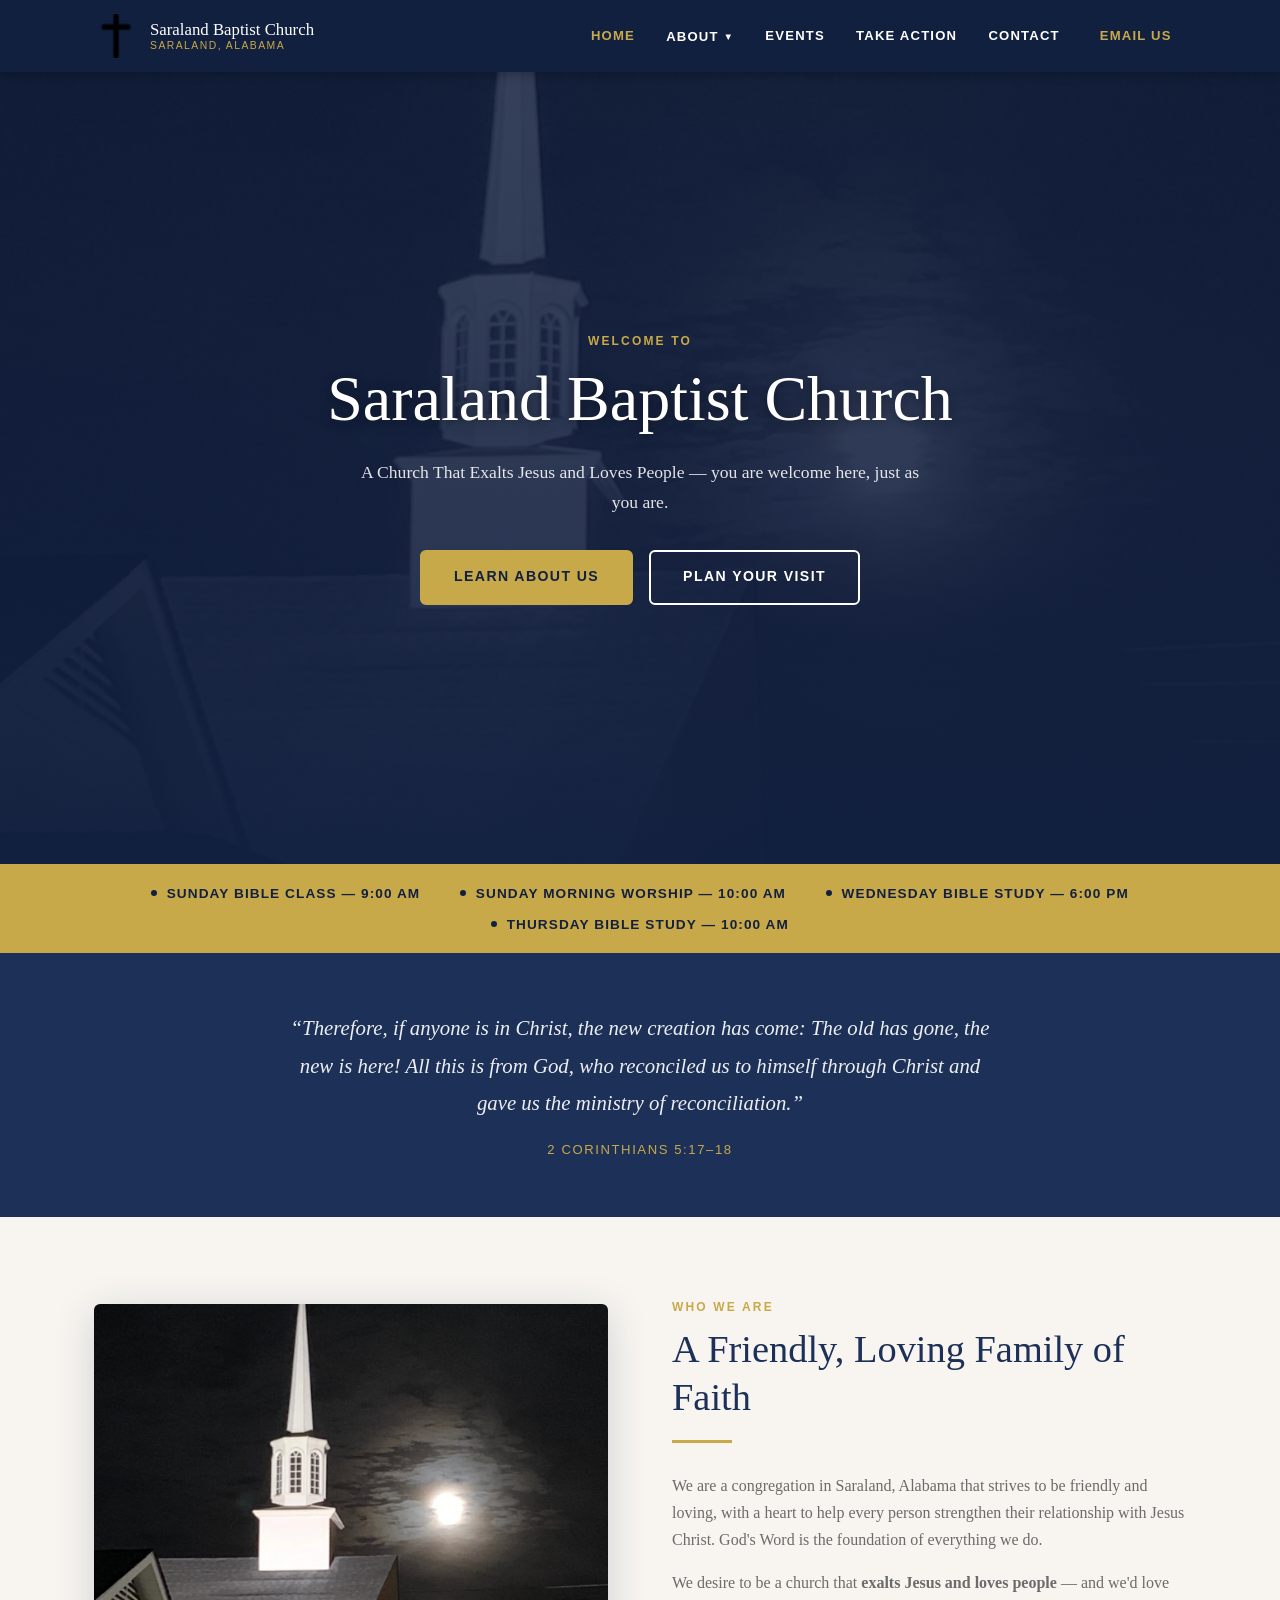
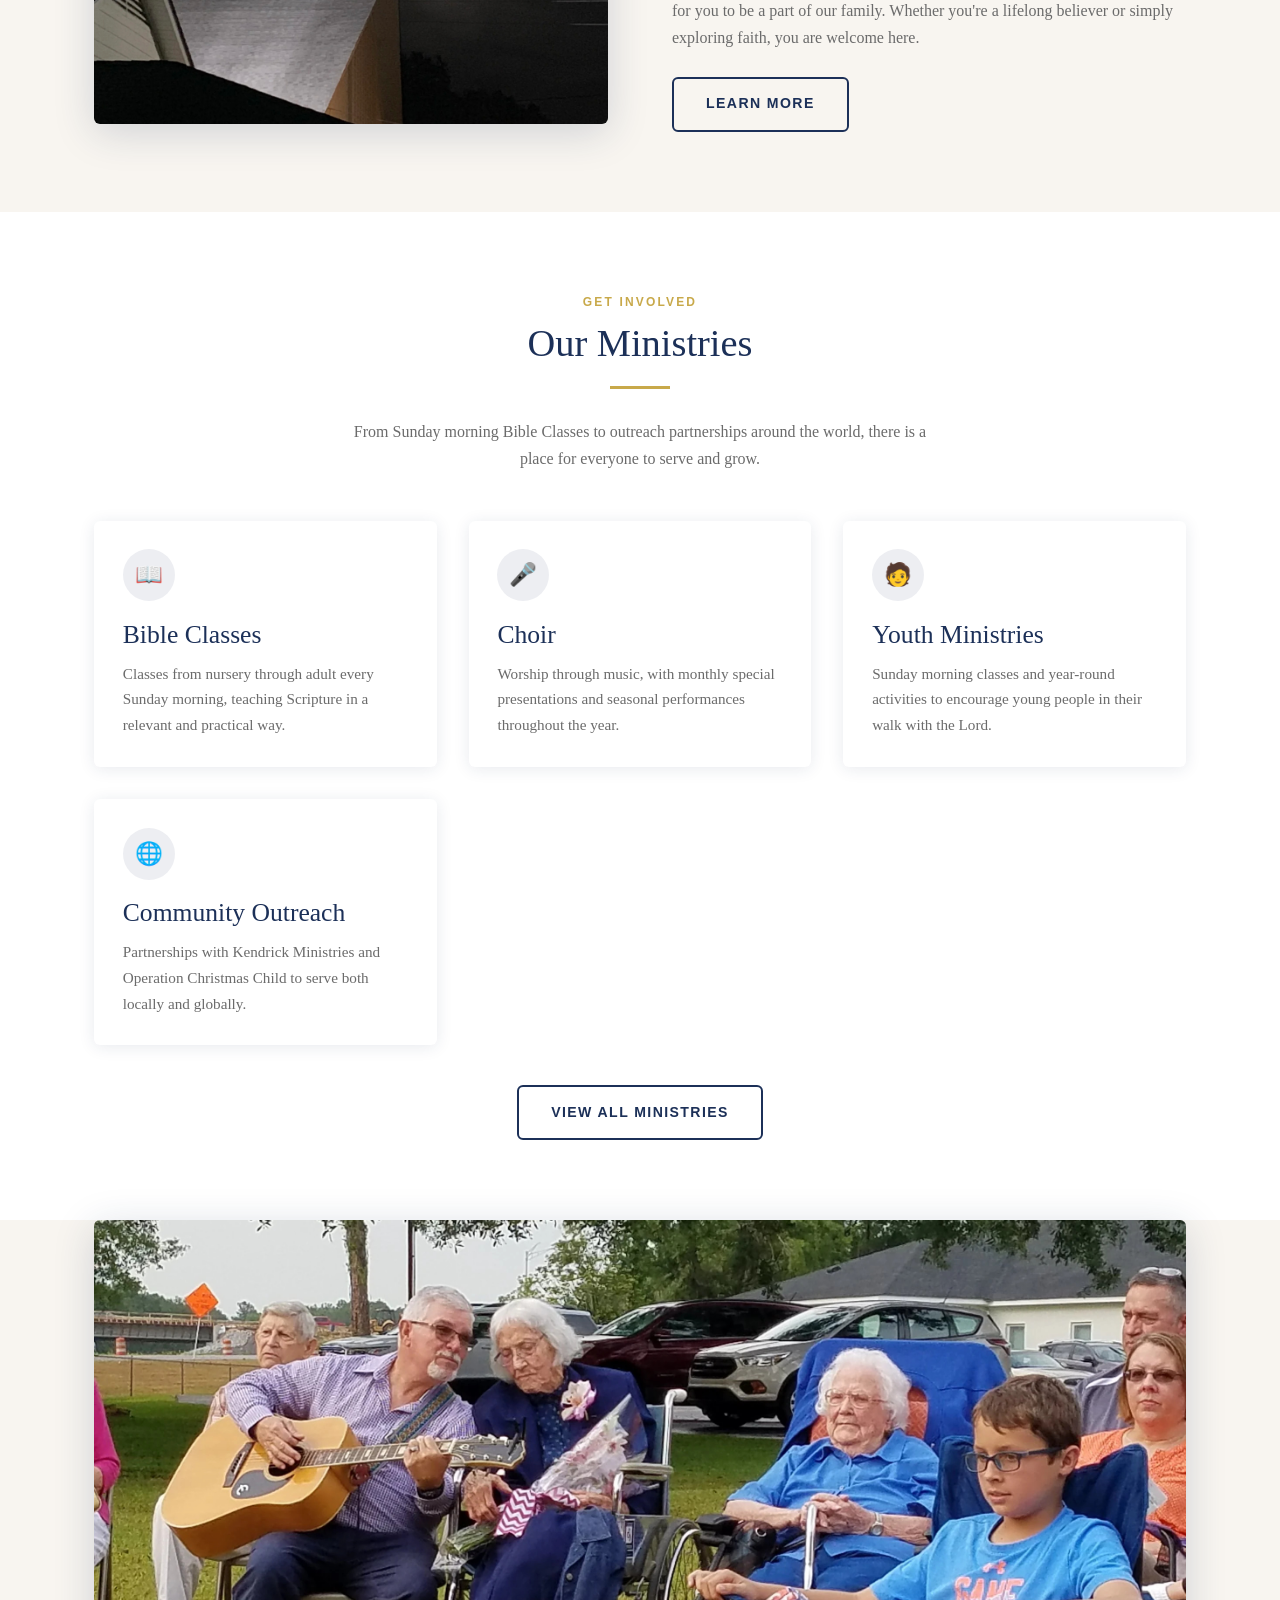
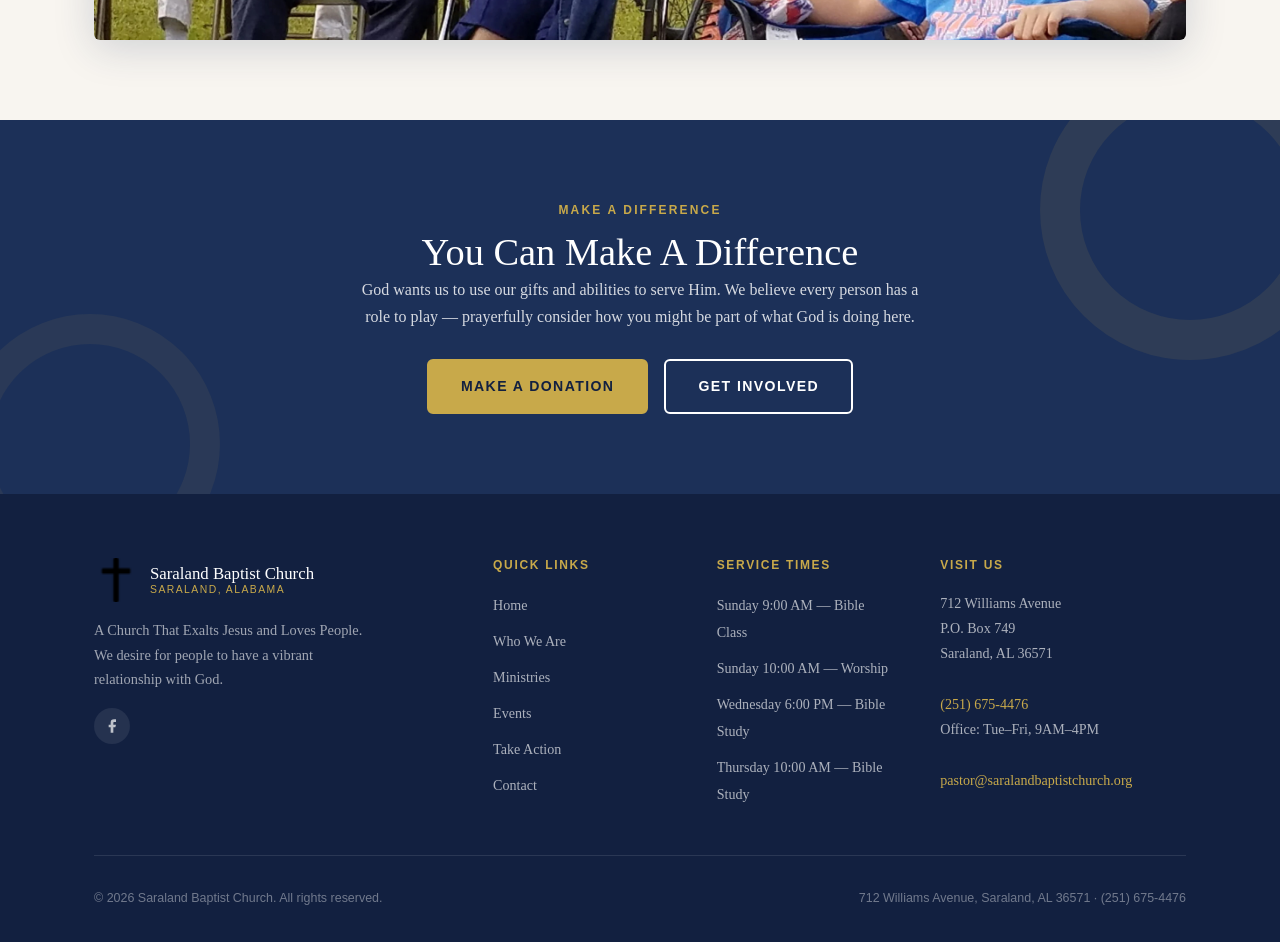
==== index.html @ 510d8241 "init" ====
<!DOCTYPE html>
<html lang="en">
<head>
  <meta charset="UTF-8">
  <meta name="viewport" content="width=device-width, initial-scale=1.0">
  <title>Saraland Baptist Church — A Church That Exalts Jesus and Loves People</title>
  <meta name="description" content="Saraland Baptist Church is a friendly, loving congregation in Saraland, Alabama. We desire for people to have a vibrant relationship with God.">
  <link rel="icon" type="image/x-icon" href="assets/icons/favicon.ico">
  <link rel="stylesheet" href="css/style.css">
</head>
<body>

  <!-- ===================== HEADER ===================== -->
  <header id="site-header">
    <div class="container">
      <div class="header-inner">

        <a href="index.html" class="site-logo">
          <img src="assets/icons/favicon.ico" alt="Saraland Baptist Church Logo">
          <div class="logo-text">
            <span class="logo-name">Saraland Baptist Church</span>
            <span class="logo-sub">Saraland, Alabama</span>
          </div>
        </a>

        <button class="nav-toggle" id="nav-toggle" aria-label="Toggle navigation" aria-expanded="false">
          <span></span><span></span><span></span>
        </button>

        <ul class="main-nav" id="main-nav" role="list">
          <li><a href="index.html" class="active">Home</a></li>
          <li>
            <button aria-haspopup="true" aria-expanded="false" id="about-btn">
              About <span class="nav-arrow">&#9660;</span>
            </button>
            <ul class="dropdown-menu" id="about-dropdown" role="list">
              <li><a href="about.html">Who We Are</a></li>
              <li><a href="ministries.html">Ministries</a></li>
            </ul>
          </li>
          <li><a href="events.html">Events</a></li>
          <li><a href="take-action.html">Take Action</a></li>
          <li><a href="contact.html">Contact</a></li>
          <li><a href="mailto:pastor@saralandbaptistchurch.org" class="nav-email">Email Us</a></li>
        </ul>

      </div>
    </div>
  </header>

  <main>

    <!-- ===================== HERO ===================== -->
    <section class="hero">
      <div class="hero-bg" aria-hidden="true"></div>
      <div class="hero-overlay" aria-hidden="true"></div>
      <div class="hero-content">
        <span class="section-label">Welcome to</span>
        <h1>Saraland Baptist Church</h1>
        <p>A Church That Exalts Jesus and Loves People — you are welcome here, just as you are.</p>
        <div class="hero-buttons">
          <a href="about.html" class="btn btn-primary">Learn About Us</a>
          <a href="contact.html" class="btn btn-outline">Plan Your Visit</a>
        </div>
      </div>
    </section>

    <!-- ===================== SERVICE TIMES BANNER ===================== -->
    <div class="service-banner">
      <div class="container">
        <div class="service-item">
          <span class="dot"></span>
          <span>Sunday Bible Class &mdash; 9:00 AM</span>
        </div>
        <div class="service-item">
          <span class="dot"></span>
          <span>Sunday Morning Worship &mdash; 10:00 AM</span>
        </div>
        <div class="service-item">
          <span class="dot"></span>
          <span>Wednesday Bible Study &mdash; 6:00 PM</span>
        </div>
        <div class="service-item">
          <span class="dot"></span>
          <span>Thursday Bible Study &mdash; 10:00 AM</span>
        </div>
      </div>
    </div>

    <!-- ===================== SCRIPTURE ===================== -->
    <section class="scripture-band">
      <div class="container">
        <blockquote>
          &ldquo;Therefore, if anyone is in Christ, the new creation has come: The old has gone, the new is here!
          All this is from God, who reconciled us to himself through Christ and gave us the ministry of reconciliation.&rdquo;
          <cite>2 Corinthians 5:17&ndash;18</cite>
        </blockquote>
      </div>
    </section>

    <!-- ===================== ABOUT TEASER ===================== -->
    <section class="about-home section-pad">
      <div class="container">
        <div class="about-home-inner">

          <div class="about-home-image">
            <img src="assets/images/church-exterior.jpg" alt="Saraland Baptist Church building at night">
            <div class="image-accent" aria-hidden="true"></div>
          </div>

          <div class="about-home-text">
            <span class="section-label">Who We Are</span>
            <h2>A Friendly, Loving Family of Faith</h2>
            <hr class="divider divider-left">
            <p>
              We are a congregation in Saraland, Alabama that strives to be friendly and loving,
              with a heart to help every person strengthen their relationship with Jesus Christ.
              God's Word is the foundation of everything we do.
            </p>
            <p>
              We desire to be a church that <strong>exalts Jesus and loves people</strong> —
              and we'd love for you to be a part of our family.
              Whether you're a lifelong believer or simply exploring faith, you are welcome here.
            </p>
            <a href="about.html" class="btn btn-outline-navy" style="margin-top:0.6rem;">Learn More</a>
          </div>

        </div>
      </div>
    </section>

    <!-- ===================== MINISTRIES SNAPSHOT ===================== -->
    <section class="section-pad" style="background: var(--white);">
      <div class="container">
        <div class="text-center" style="max-width:600px; margin:0 auto 3rem;">
          <span class="section-label">Get Involved</span>
          <h2>Our Ministries</h2>
          <hr class="divider">
          <p style="color: var(--text-muted);">
            From Sunday morning Bible Classes to outreach partnerships around the world,
            there is a place for everyone to serve and grow.
          </p>
        </div>

        <div class="cards-grid">
          <div class="card">
            <div class="card-body">
              <div class="card-icon">&#128214;</div>
              <h3>Bible Classes</h3>
              <p>Classes from nursery through adult every Sunday morning, teaching Scripture in a relevant and practical way.</p>
            </div>
          </div>
          <div class="card">
            <div class="card-body">
              <div class="card-icon">&#127908;</div>
              <h3>Choir</h3>
              <p>Worship through music, with monthly special presentations and seasonal performances throughout the year.</p>
            </div>
          </div>
          <div class="card">
            <div class="card-body">
              <div class="card-icon">&#129489;</div>
              <h3>Youth Ministries</h3>
              <p>Sunday morning classes and year-round activities to encourage young people in their walk with the Lord.</p>
            </div>
          </div>
          <div class="card">
            <div class="card-body">
              <div class="card-icon">&#127760;</div>
              <h3>Community Outreach</h3>
              <p>Partnerships with Kendrick Ministries and Operation Christmas Child to serve both locally and globally.</p>
            </div>
          </div>
        </div>

        <div class="text-center" style="margin-top: 2.5rem;">
          <a href="ministries.html" class="btn btn-outline-navy">View All Ministries</a>
        </div>
      </div>
    </section>

    <!-- ===================== CAMPFIRE / COMMUNITY IMAGE ===================== -->
    <section class="section-pad" style="background: var(--cream); padding-top: 0;">
      <div class="container">
        <div style="border-radius: var(--radius); overflow: hidden; box-shadow: var(--shadow-lg); max-height: 420px;">
          <img
            src="assets/images/campfire-gathering.jpg"
            alt="Church community gathering around a campfire"
            style="width:100%; height:420px; object-fit:cover; display:block;"
          >
        </div>
      </div>
    </section>

    <!-- ===================== TAKE ACTION ===================== -->
    <section class="take-action-home section-pad">
      <div class="container" style="position: relative; z-index: 1;">
        <span class="section-label text-gold">Make A Difference</span>
        <h2>You Can Make A Difference</h2>
        <p>
          God wants us to use our gifts and abilities to serve Him. We believe every person has a
          role to play — prayerfully consider how you might be part of what God is doing here.
        </p>
        <div style="display:flex; gap:1rem; justify-content:center; flex-wrap:wrap;">
          <a href="take-action.html#donate" class="btn btn-primary">Make A Donation</a>
          <a href="ministries.html" class="btn btn-outline">Get Involved</a>
        </div>
      </div>
    </section>

  </main>

  <!-- ===================== FOOTER ===================== -->
  <footer id="site-footer">
    <div class="container">
      <div class="footer-grid">

        <div class="footer-brand">
          <a href="index.html" class="site-logo">
            <img src="assets/icons/favicon.ico" alt="SBC Logo">
            <div class="logo-text">
              <span class="logo-name">Saraland Baptist Church</span>
              <span class="logo-sub">Saraland, Alabama</span>
            </div>
          </a>
          <p>A Church That Exalts Jesus and Loves People. We desire for people to have a vibrant relationship with God.</p>
          <div class="social-links" style="margin-top:1rem;">
            <a href="https://www.facebook.com/Saralandbaptist" target="_blank" rel="noopener" aria-label="Facebook">
              <svg width="16" height="16" viewBox="0 0 24 24" fill="currentColor"><path d="M18 2h-3a5 5 0 0 0-5 5v3H7v4h3v8h4v-8h3l1-4h-4V7a1 1 0 0 1 1-1h3z"/></svg>
            </a>
          </div>
        </div>

        <div class="footer-col">
          <h4>Quick Links</h4>
          <ul>
            <li><a href="index.html">Home</a></li>
            <li><a href="about.html">Who We Are</a></li>
            <li><a href="ministries.html">Ministries</a></li>
            <li><a href="events.html">Events</a></li>
            <li><a href="take-action.html">Take Action</a></li>
            <li><a href="contact.html">Contact</a></li>
          </ul>
        </div>

        <div class="footer-col">
          <h4>Service Times</h4>
          <ul>
            <li><a href="about.html#service-times">Sunday 9:00 AM — Bible Class</a></li>
            <li><a href="about.html#service-times">Sunday 10:00 AM — Worship</a></li>
            <li><a href="about.html#service-times">Wednesday 6:00 PM — Bible Study</a></li>
            <li><a href="about.html#service-times">Thursday 10:00 AM — Bible Study</a></li>
          </ul>
        </div>

        <div class="footer-col footer-contact">
          <h4>Visit Us</h4>
          <p>
            712 Williams Avenue<br>
            P.O. Box 749<br>
            Saraland, AL 36571<br><br>
            <a href="tel:+12516754476">(251) 675-4476</a><br>
            Office: Tue–Fri, 9AM–4PM<br><br>
            <a href="mailto:pastor@saralandbaptistchurch.org">pastor@saralandbaptistchurch.org</a>
          </p>
        </div>

      </div>

      <div class="footer-bottom">
        <p>&copy; <span id="footer-year"></span> Saraland Baptist Church. All rights reserved.</p>
        <p>712 Williams Avenue, Saraland, AL 36571 &middot; <a href="tel:+12516754476" style="color:rgba(255,255,255,0.4)">(251) 675-4476</a></p>
      </div>
    </div>
  </footer>

  <script src="js/main.js"></script>
</body>
</html>
---- css/style.css ----
/* ============================================================
   Saraland Baptist Church - Main Stylesheet
   ============================================================ */

/* --- Reset & Base ------------------------------------------ */
*, *::before, *::after {
  box-sizing: border-box;
  margin: 0;
  padding: 0;
}

:root {
  --navy:       #1c3058;
  --navy-dark:  #122040;
  --navy-light: #2a4a7f;
  --gold:       #c8a94a;
  --gold-light: #e0c46a;
  --cream:      #f8f5f0;
  --white:      #ffffff;
  --text:       #2c2c2c;
  --text-muted: #6b6b6b;
  --border:     #ddd8d0;
  --shadow:     0 2px 16px rgba(28,48,88,0.10);
  --shadow-lg:  0 8px 40px rgba(28,48,88,0.18);
  --radius:     6px;
  --transition: 0.22s ease;
  --font-body:  'Georgia', 'Times New Roman', serif;
  --font-sans:  'Segoe UI', 'Helvetica Neue', Arial, sans-serif;
  --font-display: 'Georgia', 'Palatino Linotype', serif;
}

html {
  scroll-behavior: smooth;
  font-size: 16px;
}

body {
  font-family: var(--font-body);
  color: var(--text);
  background: var(--cream);
  line-height: 1.7;
}

img {
  display: block;
  max-width: 100%;
  height: auto;
}

a {
  color: var(--navy);
  text-decoration: none;
  transition: color var(--transition);
}

a:hover { color: var(--gold); }

ul { list-style: none; }

/* --- Typography -------------------------------------------- */
h1, h2, h3, h4, h5 {
  font-family: var(--font-display);
  color: var(--navy);
  line-height: 1.25;
  font-weight: normal;
}

h1 { font-size: clamp(2rem, 5vw, 3.2rem); }
h2 { font-size: clamp(1.6rem, 3.5vw, 2.4rem); }
h3 { font-size: clamp(1.2rem, 2.5vw, 1.6rem); }
h4 { font-size: 1.1rem; font-weight: bold; }

p { margin-bottom: 1em; }
p:last-child { margin-bottom: 0; }

.section-label {
  font-family: var(--font-sans);
  font-size: 0.75rem;
  font-weight: 700;
  letter-spacing: 0.18em;
  text-transform: uppercase;
  color: var(--gold);
  margin-bottom: 0.6em;
  display: block;
}

/* --- Layout Utilities -------------------------------------- */
.container {
  width: 100%;
  max-width: 1140px;
  margin: 0 auto;
  padding: 0 1.5rem;
}

.section-pad {
  padding: 5rem 0;
}

.section-pad-sm {
  padding: 3rem 0;
}

.text-center { text-align: center; }
.text-white  { color: var(--white) !important; }
.text-gold   { color: var(--gold) !important; }

.divider {
  width: 60px;
  height: 3px;
  background: var(--gold);
  margin: 1.2rem auto 1.8rem;
  border: none;
}

.divider-left {
  margin-left: 0;
}

/* --- Buttons ----------------------------------------------- */
.btn {
  display: inline-block;
  font-family: var(--font-sans);
  font-size: 0.88rem;
  font-weight: 700;
  letter-spacing: 0.1em;
  text-transform: uppercase;
  padding: 0.85rem 2rem;
  border-radius: var(--radius);
  border: 2px solid transparent;
  cursor: pointer;
  transition: all var(--transition);
  text-align: center;
  text-decoration: none;
}

.btn-primary {
  background: var(--gold);
  color: var(--navy-dark);
  border-color: var(--gold);
}

.btn-primary:hover {
  background: var(--gold-light);
  border-color: var(--gold-light);
  color: var(--navy-dark);
}

.btn-outline {
  background: transparent;
  color: var(--white);
  border-color: var(--white);
}

.btn-outline:hover {
  background: var(--white);
  color: var(--navy);
}

.btn-outline-navy {
  background: transparent;
  color: var(--navy);
  border-color: var(--navy);
}

.btn-outline-navy:hover {
  background: var(--navy);
  color: var(--white);
}

/* --- Header / Navigation ----------------------------------- */
#site-header {
  position: sticky;
  top: 0;
  z-index: 1000;
  background: var(--navy-dark);
  box-shadow: 0 2px 10px rgba(0,0,0,0.3);
}

.header-inner {
  display: flex;
  align-items: center;
  justify-content: space-between;
  height: 72px;
  gap: 1rem;
}

/* Logo */
.site-logo {
  display: flex;
  align-items: center;
  gap: 0.75rem;
  text-decoration: none;
  flex-shrink: 0;
}

.site-logo img {
  width: 44px;
  height: 44px;
  border-radius: 50%;
  object-fit: cover;
}

.site-logo .logo-text {
  display: flex;
  flex-direction: column;
  line-height: 1.2;
}

.site-logo .logo-name {
  font-family: var(--font-display);
  font-size: 1.05rem;
  color: var(--white);
  font-weight: normal;
}

.site-logo .logo-sub {
  font-family: var(--font-sans);
  font-size: 0.65rem;
  letter-spacing: 0.14em;
  text-transform: uppercase;
  color: var(--gold);
}

/* Main Nav */
.main-nav {
  display: flex;
  align-items: center;
  gap: 0.25rem;
}

.main-nav > li {
  position: relative;
}

.main-nav > li > a,
.main-nav > li > button {
  font-family: var(--font-sans);
  font-size: 0.82rem;
  font-weight: 600;
  letter-spacing: 0.09em;
  text-transform: uppercase;
  color: var(--white);
  padding: 0.55rem 0.85rem;
  border-radius: var(--radius);
  background: none;
  border: none;
  cursor: pointer;
  transition: all var(--transition);
  display: flex;
  align-items: center;
  gap: 0.3rem;
  white-space: nowrap;
  text-decoration: none;
}

.main-nav > li > a:hover,
.main-nav > li > button:hover {
  background: rgba(255,255,255,0.1);
  color: var(--gold);
}

.main-nav > li > a.active,
.main-nav > li > button.active {
  color: var(--gold);
}

.nav-arrow {
  font-size: 0.6rem;
  transition: transform var(--transition);
}

.main-nav > li > button[aria-expanded="true"] .nav-arrow {
  transform: rotate(180deg);
}

/* Dropdown */
.dropdown-menu {
  position: absolute;
  top: calc(100% + 6px);
  left: 0;
  background: var(--navy-dark);
  border: 1px solid rgba(200,169,74,0.25);
  border-radius: var(--radius);
  min-width: 180px;
  box-shadow: var(--shadow-lg);
  opacity: 0;
  visibility: hidden;
  transform: translateY(-6px);
  transition: all var(--transition);
  z-index: 200;
}

.main-nav > li:hover .dropdown-menu,
.main-nav > li > button[aria-expanded="true"] + .dropdown-menu {
  opacity: 1;
  visibility: visible;
  transform: translateY(0);
}

.dropdown-menu a {
  display: block;
  font-family: var(--font-sans);
  font-size: 0.82rem;
  font-weight: 500;
  color: rgba(255,255,255,0.85);
  padding: 0.65rem 1.1rem;
  transition: all var(--transition);
  text-decoration: none;
  letter-spacing: 0.04em;
}

.dropdown-menu a:hover {
  color: var(--gold);
  background: rgba(255,255,255,0.06);
}

/* Email in nav */
.nav-email {
  font-family: var(--font-sans);
  font-size: 0.78rem;
  color: var(--gold) !important;
  border: 1px solid rgba(200,169,74,0.4);
  border-radius: 20px;
  padding: 0.4rem 0.9rem !important;
  margin-left: 0.5rem;
}

.nav-email:hover {
  background: var(--gold) !important;
  color: var(--navy-dark) !important;
}

/* Hamburger */
.nav-toggle {
  display: none;
  flex-direction: column;
  gap: 5px;
  background: none;
  border: none;
  cursor: pointer;
  padding: 6px;
  z-index: 1100;
}

.nav-toggle span {
  display: block;
  width: 26px;
  height: 2px;
  background: var(--white);
  border-radius: 2px;
  transition: all var(--transition);
}

.nav-toggle.open span:nth-child(1) {
  transform: translateY(7px) rotate(45deg);
}

.nav-toggle.open span:nth-child(2) {
  opacity: 0;
}

.nav-toggle.open span:nth-child(3) {
  transform: translateY(-7px) rotate(-45deg);
}

/* --- Hero Section ------------------------------------------ */
.hero {
  position: relative;
  min-height: 88vh;
  display: flex;
  align-items: center;
  justify-content: center;
  text-align: center;
  background: var(--navy-dark);
  overflow: hidden;
}

.hero-bg {
  position: absolute;
  inset: 0;
  background-image: url('../assets/images/church-exterior.jpg');
  background-size: cover;
  background-position: center;
  opacity: 0.35;
  z-index: 0;
}

.hero-overlay {
  position: absolute;
  inset: 0;
  background: linear-gradient(
    to bottom,
    rgba(18,32,64,0.5) 0%,
    rgba(18,32,64,0.7) 60%,
    rgba(18,32,64,0.95) 100%
  );
  z-index: 1;
}

.hero-content {
  position: relative;
  z-index: 2;
  max-width: 780px;
  padding: 2rem 1.5rem;
}

.hero-content .section-label {
  color: var(--gold);
}

.hero-content h1 {
  color: var(--white);
  font-size: clamp(2.2rem, 6vw, 4rem);
  margin-bottom: 1.2rem;
  text-shadow: 0 2px 12px rgba(0,0,0,0.4);
}

.hero-content p {
  font-size: 1.1rem;
  color: rgba(255,255,255,0.88);
  max-width: 560px;
  margin: 0 auto 2rem;
}

.hero-buttons {
  display: flex;
  gap: 1rem;
  justify-content: center;
  flex-wrap: wrap;
}

/* --- Scripture Band ---------------------------------------- */
.scripture-band {
  background: var(--navy);
  padding: 3.5rem 0;
  text-align: center;
}

.scripture-band blockquote {
  font-style: italic;
  font-size: clamp(1.05rem, 2.5vw, 1.3rem);
  color: rgba(255,255,255,0.92);
  max-width: 720px;
  margin: 0 auto;
  line-height: 1.8;
}

.scripture-band cite {
  display: block;
  margin-top: 1rem;
  font-family: var(--font-sans);
  font-size: 0.82rem;
  letter-spacing: 0.12em;
  text-transform: uppercase;
  color: var(--gold);
  font-style: normal;
}

/* --- Service Times Banner ---------------------------------- */
.service-banner {
  background: var(--gold);
  padding: 1.1rem 0;
}

.service-banner .container {
  display: flex;
  align-items: center;
  justify-content: center;
  flex-wrap: wrap;
  gap: 0.5rem 2.5rem;
}

.service-item {
  display: flex;
  align-items: center;
  gap: 0.6rem;
  font-family: var(--font-sans);
  font-size: 0.85rem;
  font-weight: 600;
  color: var(--navy-dark);
  text-transform: uppercase;
  letter-spacing: 0.08em;
}

.service-item .dot {
  width: 6px;
  height: 6px;
  border-radius: 50%;
  background: var(--navy-dark);
  flex-shrink: 0;
}

/* --- Cards / Grid ------------------------------------------ */
.cards-grid {
  display: grid;
  grid-template-columns: repeat(auto-fit, minmax(280px, 1fr));
  gap: 2rem;
}

.card {
  background: var(--white);
  border-radius: var(--radius);
  box-shadow: var(--shadow);
  overflow: hidden;
  transition: transform var(--transition), box-shadow var(--transition);
}

.card:hover {
  transform: translateY(-3px);
  box-shadow: var(--shadow-lg);
}

.card-body {
  padding: 1.8rem;
}

.card-icon {
  width: 52px;
  height: 52px;
  background: rgba(28,48,88,0.08);
  border-radius: 50%;
  display: flex;
  align-items: center;
  justify-content: center;
  margin-bottom: 1.1rem;
  font-size: 1.4rem;
}

.card h3 {
  margin-bottom: 0.6rem;
}

.card p {
  color: var(--text-muted);
  font-size: 0.95rem;
}

/* --- About Section (Home) ---------------------------------- */
.about-home {
  background: var(--cream);
}

.about-home-inner {
  display: grid;
  grid-template-columns: 1fr 1fr;
  gap: 4rem;
  align-items: center;
}

.about-home-image {
  position: relative;
}

.about-home-image img {
  border-radius: var(--radius);
  box-shadow: var(--shadow-lg);
  width: 100%;
  height: 420px;
  object-fit: cover;
}

.about-home-image .image-accent {
  position: absolute;
  bottom: -16px;
  right: -16px;
  width: 120px;
  height: 120px;
  border: 4px solid var(--gold);
  border-radius: var(--radius);
  z-index: -1;
}

.about-home-text h2 { margin-bottom: 0.4rem; }

.about-home-text p {
  color: var(--text-muted);
  font-size: 1rem;
}

/* --- Take Action (Home) ------------------------------------ */
.take-action-home {
  background: var(--navy);
  color: var(--white);
  text-align: center;
  position: relative;
  overflow: hidden;
}

.take-action-home::before {
  content: '';
  position: absolute;
  top: -60px;
  right: -60px;
  width: 300px;
  height: 300px;
  border: 40px solid rgba(200,169,74,0.1);
  border-radius: 50%;
}

.take-action-home::after {
  content: '';
  position: absolute;
  bottom: -80px;
  left: -40px;
  width: 260px;
  height: 260px;
  border: 30px solid rgba(200,169,74,0.08);
  border-radius: 50%;
}

.take-action-home h2 { color: var(--white); }

.take-action-home p {
  color: rgba(255,255,255,0.82);
  max-width: 560px;
  margin: 0 auto 1.8rem;
}

/* --- Page Hero (Interior Pages) ---------------------------- */
.page-hero {
  background: var(--navy-dark);
  padding: 4.5rem 0 3.5rem;
  text-align: center;
  position: relative;
  overflow: hidden;
}

.page-hero::after {
  content: '';
  position: absolute;
  bottom: 0;
  left: 0;
  right: 0;
  height: 4px;
  background: linear-gradient(90deg, var(--navy-dark), var(--gold), var(--navy-dark));
}

.page-hero h1 {
  color: var(--white);
  margin-bottom: 0.5rem;
}

.page-hero .page-hero-sub {
  color: rgba(255,255,255,0.75);
  font-family: var(--font-sans);
  font-size: 0.9rem;
  letter-spacing: 0.1em;
  text-transform: uppercase;
}

/* --- Staff Grid -------------------------------------------- */
.staff-grid {
  display: grid;
  grid-template-columns: repeat(auto-fit, minmax(220px, 1fr));
  gap: 2rem;
}

.staff-card {
  text-align: center;
  background: var(--white);
  border-radius: var(--radius);
  padding: 2rem 1.5rem;
  box-shadow: var(--shadow);
}

.staff-card .staff-avatar {
  width: 90px;
  height: 90px;
  border-radius: 50%;
  margin: 0 auto 1.1rem;
  background: rgba(28,48,88,0.08);
  display: flex;
  align-items: center;
  justify-content: center;
  font-size: 2rem;
  overflow: hidden;
}

.staff-card .staff-avatar img {
  width: 100%;
  height: 100%;
  object-fit: cover;
}

.staff-card h3 { font-size: 1.1rem; margin-bottom: 0.2rem; }

.staff-card .staff-title {
  font-family: var(--font-sans);
  font-size: 0.78rem;
  letter-spacing: 0.1em;
  text-transform: uppercase;
  color: var(--gold);
  display: block;
  margin-bottom: 0.6rem;
}

.staff-card p {
  font-size: 0.9rem;
  color: var(--text-muted);
}

/* --- Service Times Table ----------------------------------- */
.service-times-section {
  background: var(--navy);
  color: var(--white);
  padding: 4rem 0;
}

.service-times-grid {
  display: grid;
  grid-template-columns: repeat(auto-fit, minmax(220px, 1fr));
  gap: 1.5rem;
  margin-top: 2.5rem;
}

.service-time-card {
  background: rgba(255,255,255,0.07);
  border: 1px solid rgba(200,169,74,0.25);
  border-radius: var(--radius);
  padding: 1.8rem 1.5rem;
  text-align: center;
}

.service-time-card .day {
  font-family: var(--font-sans);
  font-size: 0.75rem;
  letter-spacing: 0.16em;
  text-transform: uppercase;
  color: var(--gold);
  margin-bottom: 0.8rem;
  display: block;
}

.service-time-card h3 {
  color: var(--white);
  margin-bottom: 0.5rem;
  font-size: 1.3rem;
}

.service-time-card p {
  color: rgba(255,255,255,0.75);
  font-size: 0.92rem;
  margin: 0;
}

/* --- Ministries -------------------------------------------- */
.ministry-card {
  background: var(--white);
  border-radius: var(--radius);
  box-shadow: var(--shadow);
  padding: 2rem;
  display: flex;
  gap: 1.4rem;
  align-items: flex-start;
  transition: transform var(--transition), box-shadow var(--transition);
}

.ministry-card:hover {
  transform: translateY(-2px);
  box-shadow: var(--shadow-lg);
}

.ministry-icon {
  font-size: 2rem;
  flex-shrink: 0;
  width: 56px;
  height: 56px;
  background: rgba(28,48,88,0.07);
  border-radius: 50%;
  display: flex;
  align-items: center;
  justify-content: center;
}

.ministry-card h3 { margin-bottom: 0.4rem; }
.ministry-card p  { color: var(--text-muted); font-size: 0.95rem; margin: 0; }

.ministries-grid {
  display: grid;
  grid-template-columns: repeat(auto-fit, minmax(320px, 1fr));
  gap: 1.8rem;
}

/* --- Events ------------------------------------------------ */
.events-facebook-box {
  background: var(--white);
  border-radius: var(--radius);
  box-shadow: var(--shadow);
  padding: 3rem;
  text-align: center;
  max-width: 560px;
  margin: 0 auto;
}

.fb-icon {
  font-size: 3.5rem;
  color: #1877f2;
  margin-bottom: 1rem;
}

.events-facebook-box h2 { margin-bottom: 0.6rem; }
.events-facebook-box p  { color: var(--text-muted); margin-bottom: 1.8rem; }

/* --- Contact ----------------------------------------------- */
.contact-layout {
  display: grid;
  grid-template-columns: 1fr 1.2fr;
  gap: 3.5rem;
  align-items: start;
}

.contact-info-list {
  list-style: none;
  display: flex;
  flex-direction: column;
  gap: 1.5rem;
}

.contact-info-list li {
  display: flex;
  gap: 1rem;
  align-items: flex-start;
}

.contact-info-list .ci-icon {
  font-size: 1.3rem;
  flex-shrink: 0;
  width: 42px;
  height: 42px;
  background: rgba(28,48,88,0.07);
  border-radius: 50%;
  display: flex;
  align-items: center;
  justify-content: center;
  margin-top: 2px;
}

.contact-info-list .ci-label {
  font-family: var(--font-sans);
  font-size: 0.72rem;
  letter-spacing: 0.1em;
  text-transform: uppercase;
  color: var(--gold);
  display: block;
  margin-bottom: 0.15rem;
}

.contact-info-list .ci-value {
  font-size: 0.97rem;
  color: var(--text);
  line-height: 1.5;
}

.contact-info-list .ci-value a {
  color: var(--navy);
}

/* Contact Form */
.contact-form {
  background: var(--white);
  border-radius: var(--radius);
  box-shadow: var(--shadow);
  padding: 2.5rem;
}

.contact-form h3 {
  margin-bottom: 1.5rem;
  font-size: 1.35rem;
}

.form-group {
  margin-bottom: 1.2rem;
}

.form-group label {
  display: block;
  font-family: var(--font-sans);
  font-size: 0.8rem;
  font-weight: 600;
  text-transform: uppercase;
  letter-spacing: 0.08em;
  color: var(--text-muted);
  margin-bottom: 0.4rem;
}

.form-group input,
.form-group textarea,
.form-group select {
  width: 100%;
  padding: 0.7rem 1rem;
  border: 1px solid var(--border);
  border-radius: var(--radius);
  font-family: var(--font-body);
  font-size: 0.95rem;
  color: var(--text);
  background: var(--cream);
  transition: border-color var(--transition), box-shadow var(--transition);
  outline: none;
}

.form-group input:focus,
.form-group textarea:focus,
.form-group select:focus {
  border-color: var(--navy);
  box-shadow: 0 0 0 3px rgba(28,48,88,0.1);
}

.form-group textarea {
  resize: vertical;
  min-height: 130px;
}

/* --- Take Action ------------------------------------------- */
.take-action-cards {
  display: grid;
  grid-template-columns: 1fr 1fr;
  gap: 2rem;
}

.action-card {
  background: var(--white);
  border-radius: var(--radius);
  box-shadow: var(--shadow);
  padding: 2.5rem;
  text-align: center;
}

.action-card .action-icon {
  font-size: 2.8rem;
  margin-bottom: 1rem;
}

.action-card h3 { margin-bottom: 0.6rem; }
.action-card p { color: var(--text-muted); margin-bottom: 1.8rem; }

/* --- Map Placeholder --------------------------------------- */
.map-placeholder {
  width: 100%;
  height: 340px;
  background: rgba(28,48,88,0.07);
  border-radius: var(--radius);
  display: flex;
  align-items: center;
  justify-content: center;
  border: 2px dashed var(--border);
  color: var(--text-muted);
  font-family: var(--font-sans);
  font-size: 0.9rem;
  text-align: center;
  margin-top: 3rem;
  overflow: hidden;
}

.map-placeholder iframe {
  width: 100%;
  height: 100%;
  border: none;
  border-radius: var(--radius);
}

/* --- Footer ------------------------------------------------ */
#site-footer {
  background: var(--navy-dark);
  color: rgba(255,255,255,0.75);
  padding: 4rem 0 2rem;
}

.footer-grid {
  display: grid;
  grid-template-columns: 2fr 1fr 1fr 1.4fr;
  gap: 3rem;
  padding-bottom: 3rem;
  border-bottom: 1px solid rgba(255,255,255,0.1);
  margin-bottom: 2rem;
}

.footer-brand .site-logo {
  margin-bottom: 1rem;
}

.footer-brand p {
  font-size: 0.9rem;
  line-height: 1.7;
  color: rgba(255,255,255,0.6);
  max-width: 280px;
}

.footer-col h4 {
  font-family: var(--font-sans);
  font-size: 0.75rem;
  font-weight: 700;
  letter-spacing: 0.14em;
  text-transform: uppercase;
  color: var(--gold);
  margin-bottom: 1.1rem;
}

.footer-col ul {
  display: flex;
  flex-direction: column;
  gap: 0.55rem;
}

.footer-col ul a {
  font-size: 0.88rem;
  color: rgba(255,255,255,0.65);
  transition: color var(--transition);
}

.footer-col ul a:hover {
  color: var(--gold);
}

.footer-contact p {
  font-size: 0.88rem;
  line-height: 1.8;
  color: rgba(255,255,255,0.65);
}

.footer-contact a {
  color: var(--gold);
}

.footer-bottom {
  display: flex;
  align-items: center;
  justify-content: space-between;
  gap: 1rem;
  flex-wrap: wrap;
}

.footer-bottom p {
  font-family: var(--font-sans);
  font-size: 0.78rem;
  color: rgba(255,255,255,0.4);
  margin: 0;
}

.social-links {
  display: flex;
  gap: 0.75rem;
}

.social-links a {
  width: 36px;
  height: 36px;
  border-radius: 50%;
  background: rgba(255,255,255,0.08);
  display: flex;
  align-items: center;
  justify-content: center;
  color: rgba(255,255,255,0.7);
  font-size: 0.9rem;
  transition: all var(--transition);
  text-decoration: none;
}

.social-links a:hover {
  background: var(--gold);
  color: var(--navy-dark);
}

/* --- Responsive -------------------------------------------- */
@media (max-width: 1024px) {
  .footer-grid {
    grid-template-columns: 1fr 1fr;
  }
  .about-home-inner {
    gap: 2.5rem;
  }
}

@media (max-width: 768px) {
  /* Nav mobile */
  .nav-toggle { display: flex; }

  .main-nav {
    position: fixed;
    top: 72px;
    left: 0;
    right: 0;
    bottom: 0;
    background: var(--navy-dark);
    flex-direction: column;
    align-items: stretch;
    gap: 0;
    padding: 1.5rem 1rem 3rem;
    overflow-y: auto;
    transform: translateX(100%);
    transition: transform var(--transition);
  }

  .main-nav.open {
    transform: translateX(0);
  }

  .main-nav > li > a,
  .main-nav > li > button {
    font-size: 1rem;
    padding: 0.9rem 1rem;
    width: 100%;
    justify-content: space-between;
    border-radius: 0;
    border-bottom: 1px solid rgba(255,255,255,0.06);
  }

  .dropdown-menu {
    position: static;
    opacity: 1;
    visibility: visible;
    transform: none;
    box-shadow: none;
    border: none;
    border-left: 3px solid var(--gold);
    background: rgba(255,255,255,0.04);
    border-radius: 0;
    margin-left: 1rem;
    display: none;
  }

  .dropdown-menu.open {
    display: block;
  }

  .nav-email {
    margin-left: 0;
    margin-top: 0.5rem;
    border-radius: var(--radius);
    text-align: center;
  }

  /* Layout mobile */
  .about-home-inner,
  .contact-layout,
  .take-action-cards {
    grid-template-columns: 1fr;
  }

  .about-home-image {
    order: -1;
  }

  .footer-grid {
    grid-template-columns: 1fr;
    gap: 2rem;
  }

  .footer-bottom {
    flex-direction: column;
    text-align: center;
  }

  .section-pad {
    padding: 3.5rem 0;
  }
}

@media (max-width: 480px) {
  .hero-buttons {
    flex-direction: column;
    align-items: center;
  }

  .service-banner .container {
    flex-direction: column;
    gap: 0.4rem;
    text-align: center;
  }

  .ministries-grid {
    grid-template-columns: 1fr;
  }

  .cards-grid {
    grid-template-columns: 1fr;
  }
}
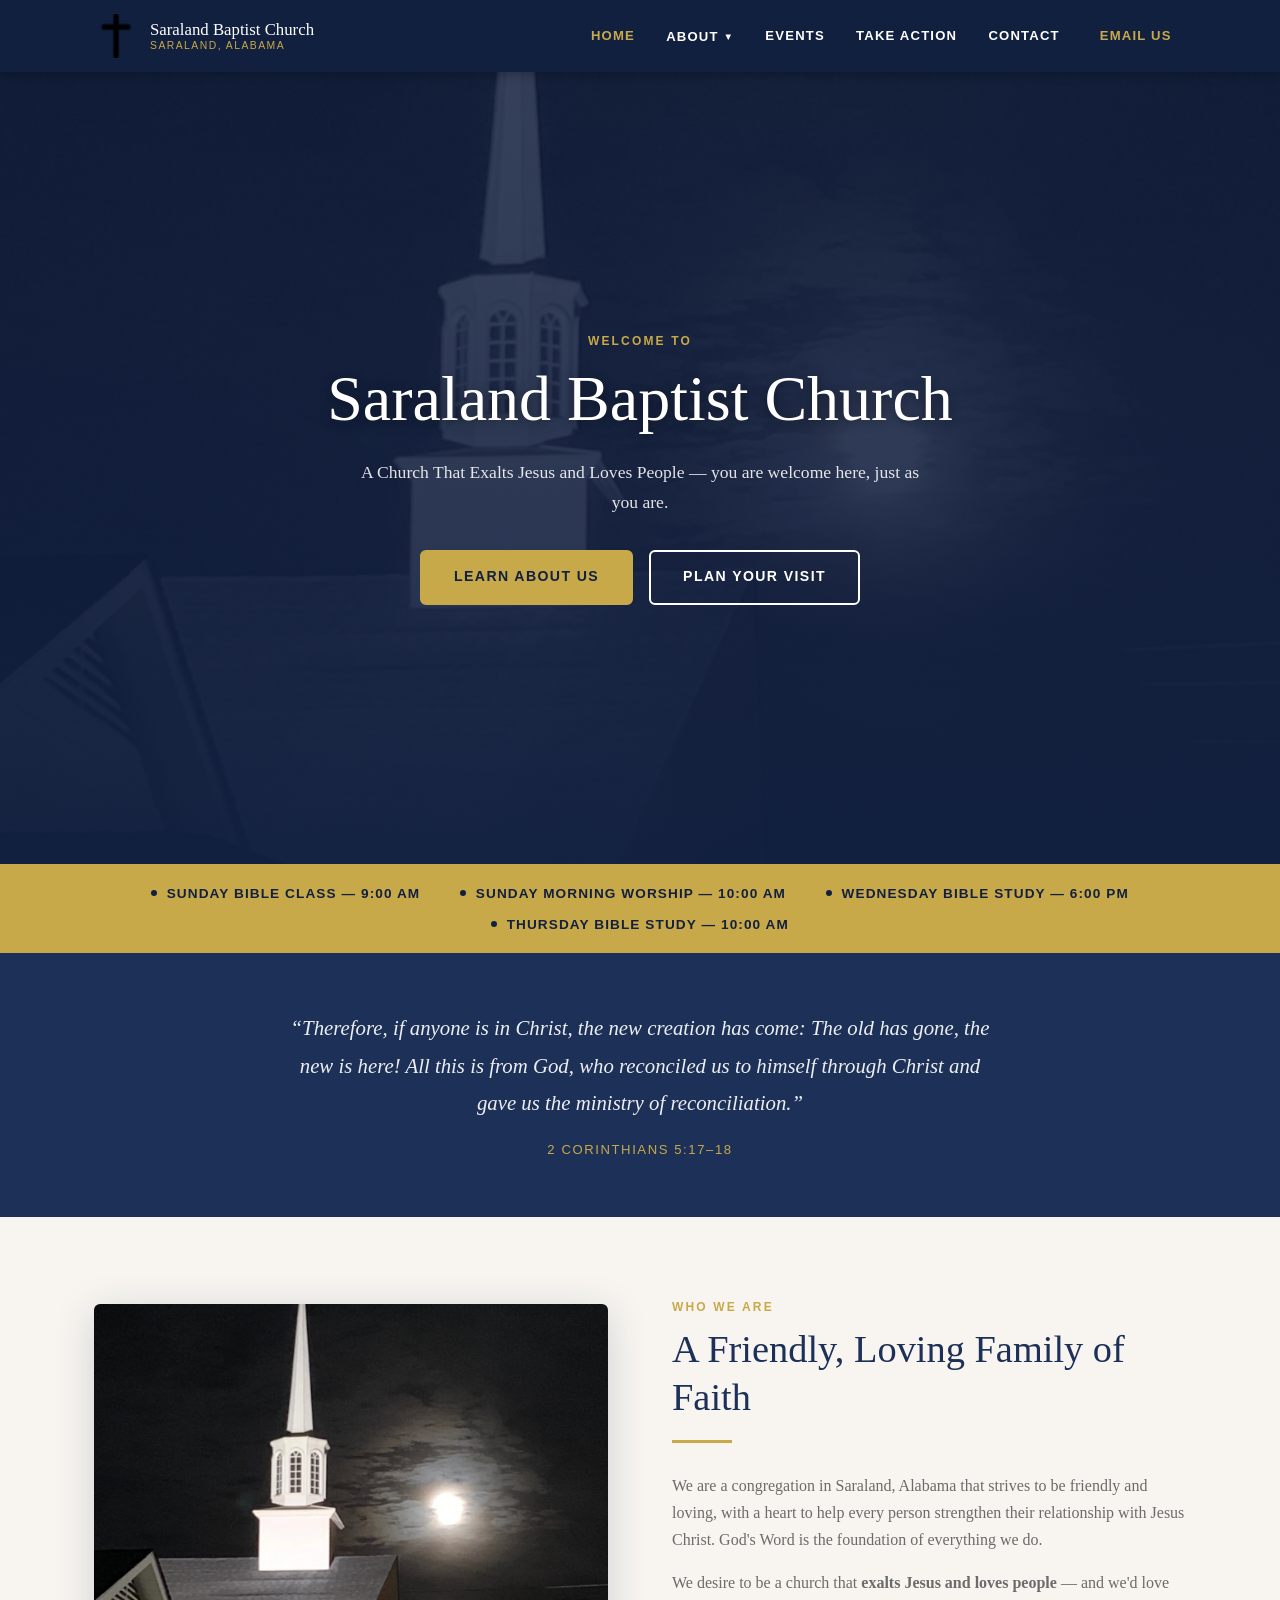
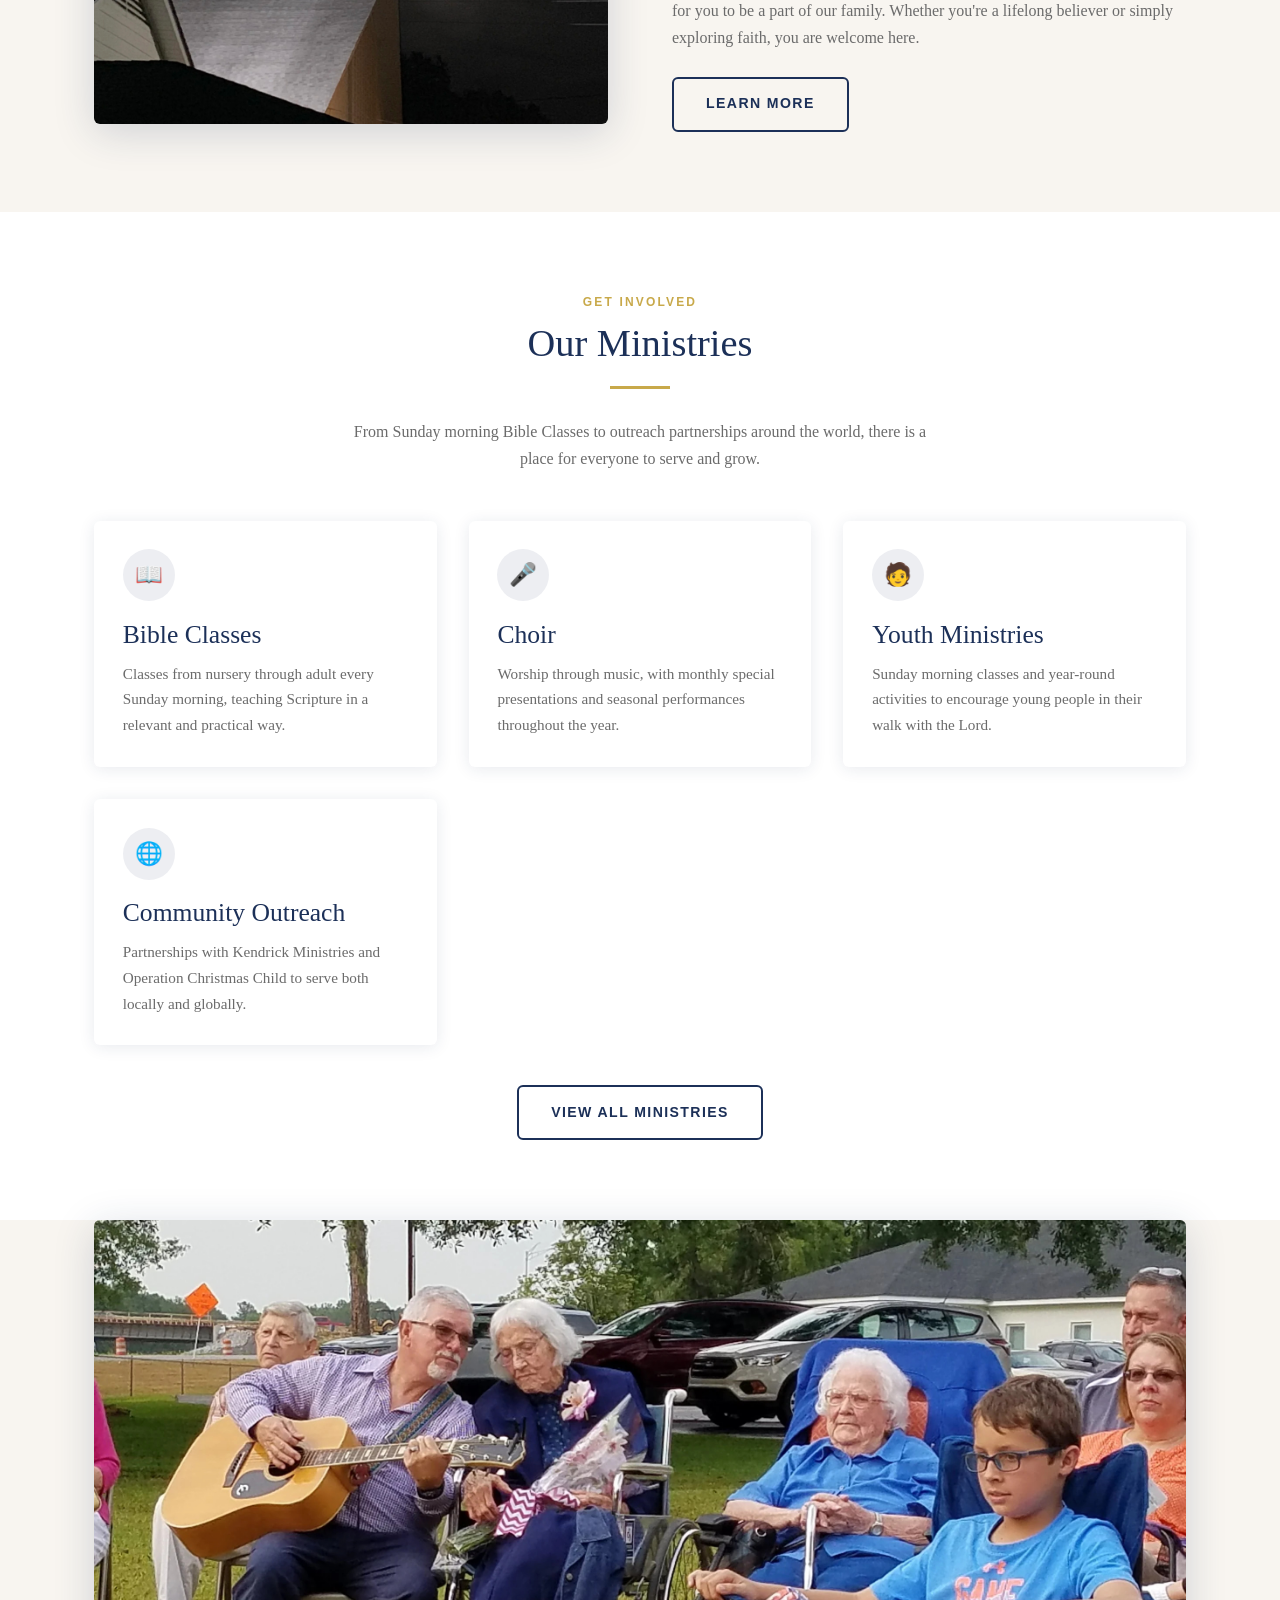
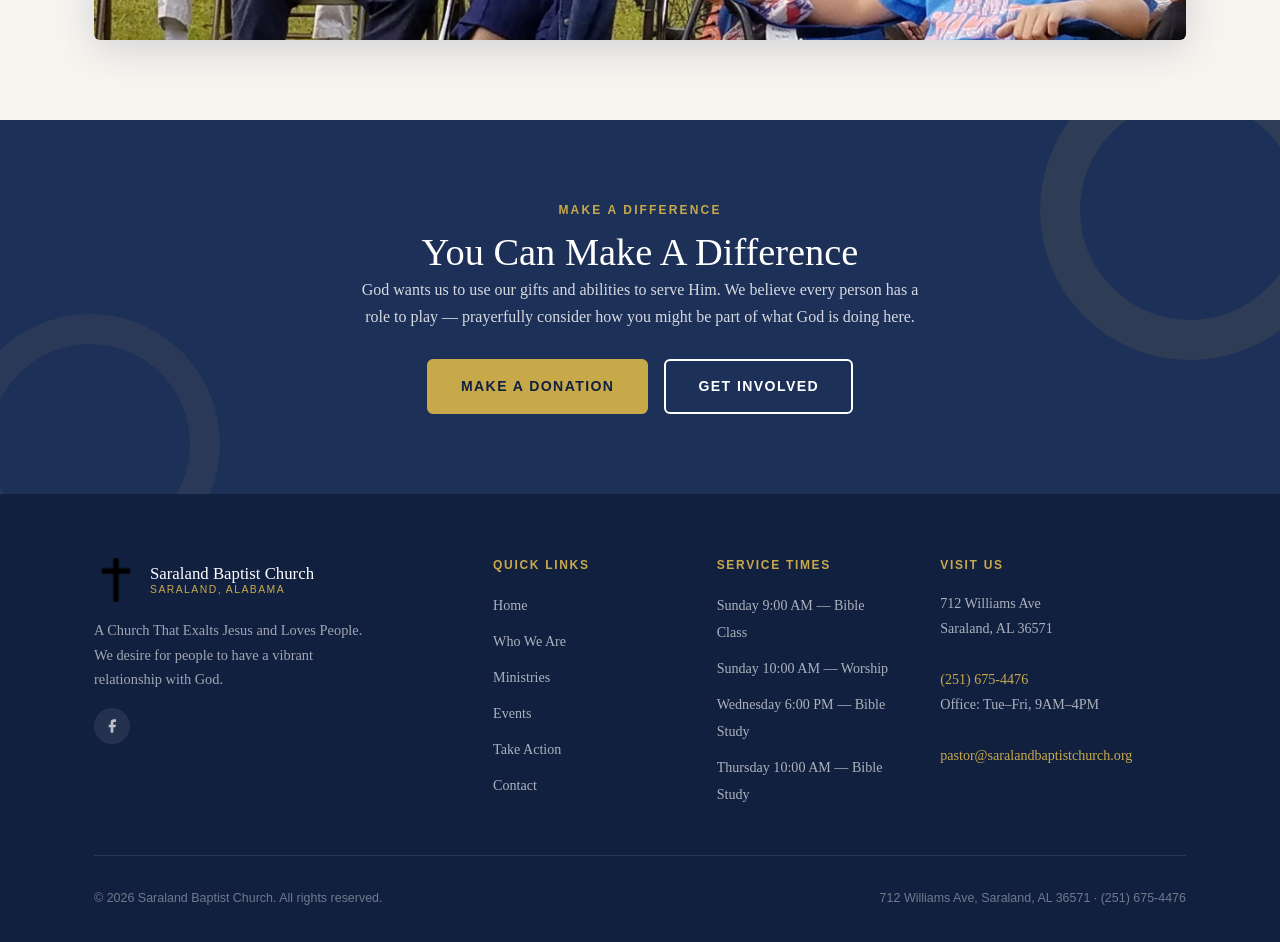
==== commit 34e4e401: "removed form" ====
--- a/index.html
+++ b/index.html
@@ -256,8 +256,7 @@
         <div class="footer-col footer-contact">
           <h4>Visit Us</h4>
           <p>
-            712 Williams Avenue<br>
-            P.O. Box 749<br>
+            712 Williams Ave<br>
             Saraland, AL 36571<br><br>
             <a href="tel:+12516754476">(251) 675-4476</a><br>
             Office: Tue–Fri, 9AM–4PM<br><br>
@@ -269,7 +268,7 @@
 
       <div class="footer-bottom">
         <p>&copy; <span id="footer-year"></span> Saraland Baptist Church. All rights reserved.</p>
-        <p>712 Williams Avenue, Saraland, AL 36571 &middot; <a href="tel:+12516754476" style="color:rgba(255,255,255,0.4)">(251) 675-4476</a></p>
+        <p>712 Williams Ave, Saraland, AL 36571 &middot; <a href="tel:+12516754476" style="color:rgba(255,255,255,0.4)">(251) 675-4476</a></p>
       </div>
     </div>
   </footer>
